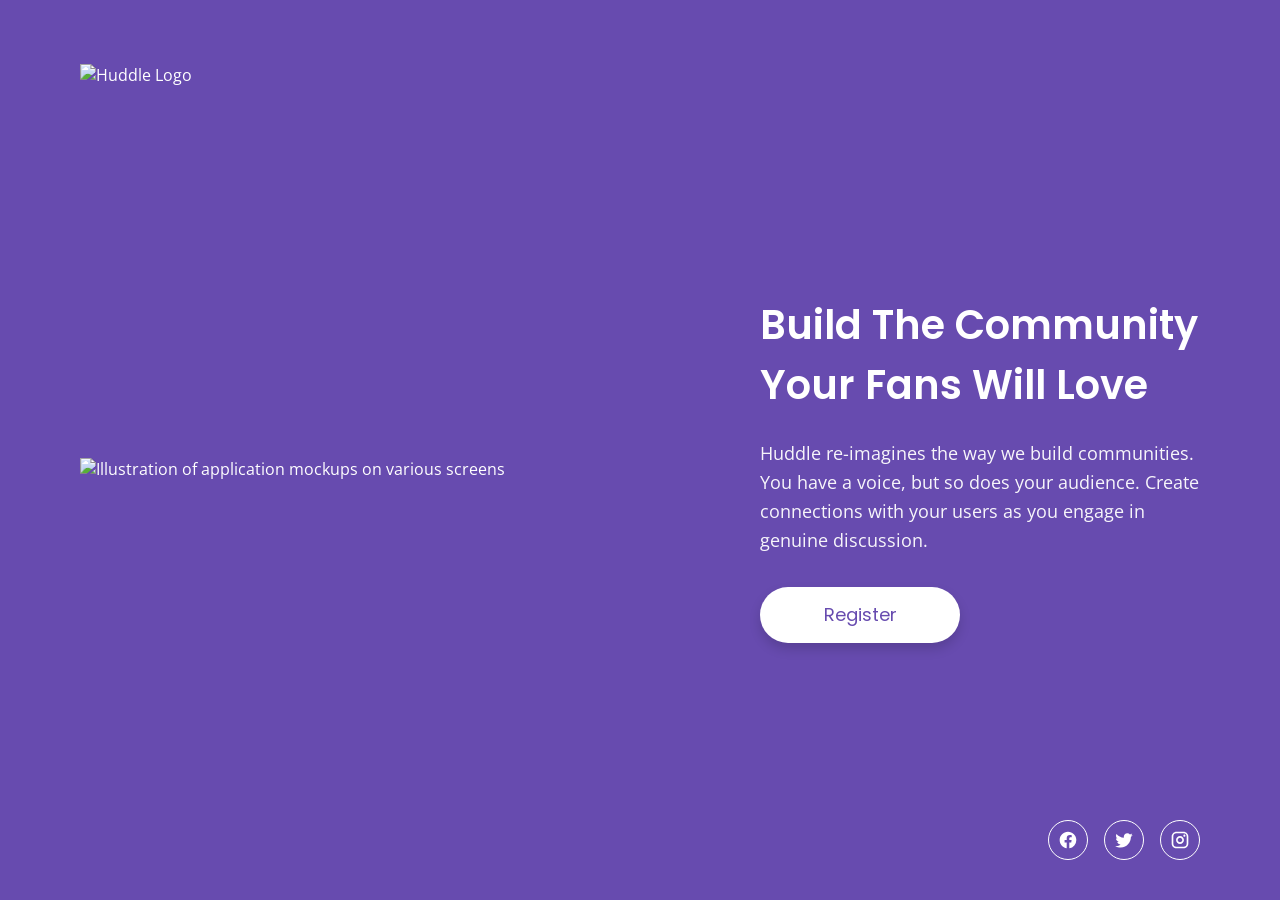
==== huddle-landing-page/index.html @ 29903f37 "Add the Huddle landing page markup and styles" ====
<!DOCTYPE html>
<html lang="en">
<head>
  <meta charset="UTF-8">
  <meta name="viewport" content="width=device-width, initial-scale=1.0">
  <title>Frontend Mentor | Huddle landing page with single introductory section</title>
  <link rel="icon" type="image/png" sizes="32x32" href="images/favicon-32x32.png">
  <link rel="preconnect" href="https://fonts.googleapis.com">
  <link rel="preconnect" href="https://fonts.gstatic.com" crossorigin>
  <link href="https://fonts.googleapis.com/css2?family=Open+Sans:wght@400&family=Poppins:wght@400;600&display=swap" rel="stylesheet">
  <style>
    :root {
      --purple-700: hsl(257, 40%, 49%);
      --magenta-400: hsl(300, 69%, 71%);
      --font-headings: 'Poppins', sans-serif;
      --font-body: 'Open Sans', sans-serif;
    }

    *, *::before, *::after {
      box-sizing: border-box;
    }

    body, h1, p {
      margin: 0;
      padding: 0;
    }

    body {
      background-color: var(--purple-700);
      background-image: url('images/bg-mobile.svg');
      background-repeat: no-repeat;
      background-position: top left;
      background-size: 100vw auto;
      font-family: var(--font-body);
      color: #fff;
      min-height: 100vh;
      display: flex;
      flex-direction: column;
    }

    @media (min-width: 768px) {
      body {
        background-image: url('images/bg-desktop.svg');
        background-size: auto;
        background-position: top left;
      }
    }

    .content-wrapper {
      max-width: 1440px;
      width: 100%;
      margin: 0 auto;
      display: flex;
      flex-direction: column;
      flex: 1;
    }

    header {
      padding: 2.5rem 2rem;
    }

    .logo {
      width: 120px;
      height: auto;
    }

    @media (min-width: 1024px) {
      header {
        padding: 4rem 5rem 0;
      }

      .logo {
        width: 200px;
      }
    }

    main {
      padding: 2rem 2rem 3rem;
      flex: 1;
      display: flex;
      flex-direction: column;
      align-items: center;
      text-align: center;
      gap: 3rem;
    }

    .img-col {
      width: 100%;
    }

    .hero-img {
      width: 100%;
      max-width: 500px;
      height: auto;
    }

    .text-col {
      display: flex;
      flex-direction: column;
      align-items: center;
      gap: 1.5rem;
    }

    @media (min-width: 1024px) {
      main {
        padding: 4rem 5rem 2rem;
        flex-direction: row;
        text-align: left;
        gap: 4rem;
      }

      .img-col {
        flex: 0 0 55%;
        max-width: 55%;
        text-align: left;
      }

      .hero-img {
        max-width: 100%;
      }

      .text-col {
        flex: 1;
        align-items: flex-start;
      }
    }

    h1 {
      font-family: var(--font-headings);
      font-weight: 600;
      font-size: 1.5rem;
      line-height: 1.5;
    }

    p {
      font-family: var(--font-body);
      font-weight: 400;
      font-size: 1rem;
      line-height: 1.6;
      opacity: 0.95;
    }

    @media (min-width: 1024px) {
      h1 {
        font-size: 2.5rem;
      }

      p {
        font-size: 1.125rem;
      }
    }

    .btn-register {
      display: inline-flex;
      align-items: center;
      justify-content: center;
      background-color: #fff;
      color: var(--purple-700);
      font-family: var(--font-headings);
      font-weight: 400;
      font-size: 1rem;
      border-radius: 999px;
      width: 200px;
      height: 2.5rem;
      border: none;
      text-decoration: none;
      cursor: pointer;
      box-shadow: 0 6px 12px rgba(0, 0, 0, 0.15);
      transition: background-color 0.2s ease, color 0.2s ease;
      margin-top: 0.5rem;
    }

    @media (min-width: 1024px) {
      .btn-register {
        height: 3.5rem;
        font-size: 1.125rem;
      }
    }

    .btn-register:hover,
    .btn-register:focus-visible {
      background-color: var(--magenta-400);
      color: #fff;
    }

    .btn-register:focus-visible {
      outline: 2px solid #fff;
      outline-offset: 4px;
    }

    footer {
      padding: 0 2rem 2.5rem;
      display: flex;
      justify-content: center;
    }

    .social-links {
      display: flex;
      gap: 1rem;
    }

    .social-links a {
      display: inline-flex;
      align-items: center;
      justify-content: center;
      width: 2rem;
      height: 2rem;
      border: 1px solid #fff;
      border-radius: 50%;
      color: #fff;
      text-decoration: none;
      transition: border-color 0.2s ease, color 0.2s ease;
    }

    .social-links svg {
      width: 1rem;
      height: 1rem;
      fill: currentColor;
      transition: fill 0.2s ease;
    }

    .social-links a:hover,
    .social-links a:focus-visible {
      border-color: var(--magenta-400);
      color: var(--magenta-400);
      outline: none;
    }

    .social-links a:focus-visible {
      outline: 2px solid var(--magenta-400);
      outline-offset: 4px;
    }

    @media (min-width: 1024px) {
      footer {
        padding: 0 5rem 2.5rem;
        justify-content: flex-end;
      }

      .social-links a {
        width: 2.5rem;
        height: 2.5rem;
      }

      .social-links svg {
        width: 1.25rem;
        height: 1.25rem;
      }
    }
  </style>
</head>
<body>
  <div class="content-wrapper">
    <header>
      <img src="images/logo.svg" alt="Huddle Logo" class="logo">
    </header>
    
    <main>
      <div class="img-col">
        <img src="images/illustration-mockups.svg" alt="Illustration of application mockups on various screens" class="hero-img">
      </div>
      <div class="text-col">
        <h1>Build The Community Your Fans Will Love</h1>
        <p>Huddle re-imagines the way we build communities. You have a voice, but so does your audience. Create connections with your users as you engage in genuine discussion.</p>
        <a href="#" class="btn-register">Register</a>
      </div>
    </main>

    <footer>
      <div class="social-links">
        <a href="#" aria-label="Facebook">
          <svg viewBox="0 0 24 24" xmlns="http://www.w3.org/2000/svg">
            <path d="M12 2.04C6.5 2.04 2 6.53 2 12.06C2 17.06 5.66 21.21 10.44 21.96V14.96H7.9V12.06H10.44V9.85C10.44 7.34 11.93 5.96 14.22 5.96C15.31 5.96 16.45 6.15 16.45 6.15V8.62H15.19C13.95 8.62 13.56 9.39 13.56 10.18V12.06H16.34L15.89 14.96H13.56V21.96A10 10 0 0 0 22 12.06C22 6.53 17.5 2.04 12 2.04Z"/>
          </svg>
        </a>
        <a href="#" aria-label="Twitter">
          <svg viewBox="0 0 24 24" xmlns="http://www.w3.org/2000/svg">
            <path d="M22.46 6C21.69 6.35 20.86 6.58 20 6.69C20.88 6.16 21.56 5.32 21.88 4.31C21.05 4.81 20.13 5.16 19.16 5.36C18.37 4.5 17.26 4 16 4C13.65 4 11.73 5.92 11.73 8.29C11.73 8.63 11.77 8.96 11.84 9.27C8.28 9.09 5.11 7.38 3 4.79C2.63 5.42 2.42 6.16 2.42 6.94C2.42 8.43 3.17 9.75 4.33 10.5C3.62 10.5 2.96 10.3 2.38 10V10.03C2.38 12.11 3.86 13.85 5.82 14.24C5.46 14.34 5.08 14.39 4.69 14.39C4.42 14.39 4.15 14.36 3.89 14.31C4.43 16.03 6.02 17.29 7.91 17.33C6.43 18.5 4.56 19.19 2.5 19.19C2.14 19.19 1.79 19.17 1.45 19.13C3.36 20.35 5.62 21.07 8.03 21.07C15.93 21.07 20.25 14.52 20.25 8.84C20.25 8.65 20.24 8.47 20.24 8.28C21.08 7.68 21.82 6.9 22.46 6Z"/>
          </svg>
        </a>
        <a href="#" aria-label="Instagram">
          <svg viewBox="0 0 24 24" xmlns="http://www.w3.org/2000/svg">
            <path d="M7.8 2H16.2C19.4 2 22 4.6 22 7.8V16.2C22 19.4 19.4 22 16.2 22H7.8C4.6 22 2 19.4 2 16.2V7.8C2 4.6 4.6 2 7.8 2ZM7.6 4C5.6 4 4 5.6 4 7.6V16.4C4 18.4 5.6 20 7.6 20H16.4C18.4 20 20 18.4 20 16.4V7.6C20 5.6 18.4 4 16.4 4H7.6ZM12 7.25C14.62 7.25 16.75 9.38 16.75 12C16.75 14.62 14.62 16.75 12 16.75C9.38 16.75 7.25 14.62 7.25 12C7.25 9.38 9.38 7.25 12 7.25ZM12 9.25C10.48 9.25 9.25 10.48 9.25 12C9.25 13.52 10.48 14.75 12 14.75C13.52 14.75 14.75 13.52 14.75 12C14.75 10.48 13.52 9.25 12 9.25ZM17.25 5.5C17.94 5.5 18.5 6.06 18.5 6.75C18.5 7.44 17.94 8 17.25 8C16.56 8 16 7.44 16 6.75C16 6.06 16.56 5.5 17.25 5.5Z"/>
          </svg>
        </a>
      </div>
    </footer>
  </div>
</body>
</html>
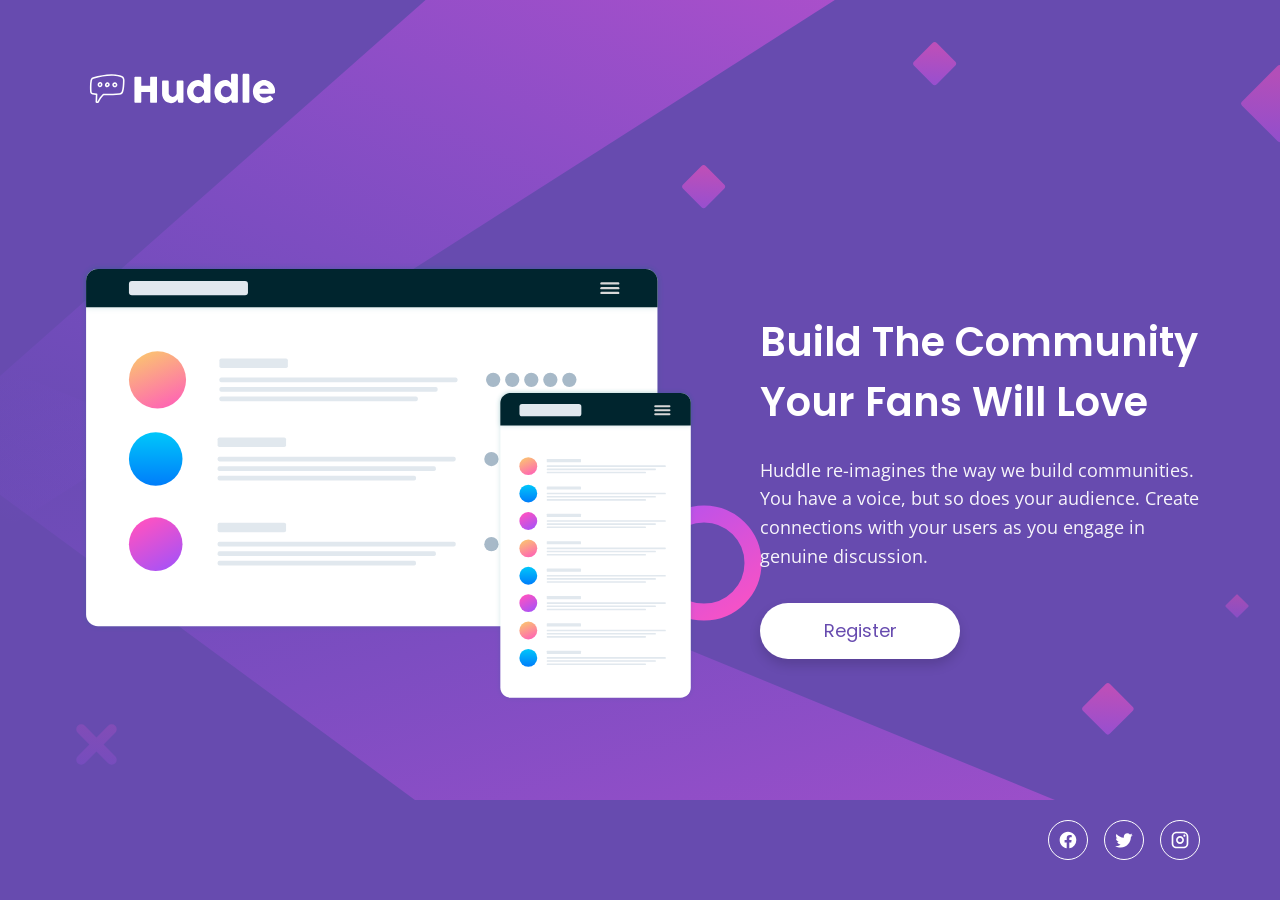
==== commit 052162a5: "Address the review findings on the Huddle page Styles move out of the inline <style> block into styl" ====
--- a/huddle-landing-page/index.html
+++ b/huddle-landing-page/index.html
@@ -8,254 +8,17 @@
   <link rel="preconnect" href="https://fonts.googleapis.com">
   <link rel="preconnect" href="https://fonts.gstatic.com" crossorigin>
   <link href="https://fonts.googleapis.com/css2?family=Open+Sans:wght@400&family=Poppins:wght@400;600&display=swap" rel="stylesheet">
-  <style>
-    :root {
-      --purple-700: hsl(257, 40%, 49%);
-      --magenta-400: hsl(300, 69%, 71%);
-      --font-headings: 'Poppins', sans-serif;
-      --font-body: 'Open Sans', sans-serif;
-    }
-
-    *, *::before, *::after {
-      box-sizing: border-box;
-    }
-
-    body, h1, p {
-      margin: 0;
-      padding: 0;
-    }
-
-    body {
-      background-color: var(--purple-700);
-      background-image: url('images/bg-mobile.svg');
-      background-repeat: no-repeat;
-      background-position: top left;
-      background-size: 100vw auto;
-      font-family: var(--font-body);
-      color: #fff;
-      min-height: 100vh;
-      display: flex;
-      flex-direction: column;
-    }
-
-    @media (min-width: 768px) {
-      body {
-        background-image: url('images/bg-desktop.svg');
-        background-size: auto;
-        background-position: top left;
-      }
-    }
-
-    .content-wrapper {
-      max-width: 1440px;
-      width: 100%;
-      margin: 0 auto;
-      display: flex;
-      flex-direction: column;
-      flex: 1;
-    }
-
-    header {
-      padding: 2.5rem 2rem;
-    }
-
-    .logo {
-      width: 120px;
-      height: auto;
-    }
-
-    @media (min-width: 1024px) {
-      header {
-        padding: 4rem 5rem 0;
-      }
-
-      .logo {
-        width: 200px;
-      }
-    }
-
-    main {
-      padding: 2rem 2rem 3rem;
-      flex: 1;
-      display: flex;
-      flex-direction: column;
-      align-items: center;
-      text-align: center;
-      gap: 3rem;
-    }
-
-    .img-col {
-      width: 100%;
-    }
-
-    .hero-img {
-      width: 100%;
-      max-width: 500px;
-      height: auto;
-    }
-
-    .text-col {
-      display: flex;
-      flex-direction: column;
-      align-items: center;
-      gap: 1.5rem;
-    }
-
-    @media (min-width: 1024px) {
-      main {
-        padding: 4rem 5rem 2rem;
-        flex-direction: row;
-        text-align: left;
-        gap: 4rem;
-      }
-
-      .img-col {
-        flex: 0 0 55%;
-        max-width: 55%;
-        text-align: left;
-      }
-
-      .hero-img {
-        max-width: 100%;
-      }
-
-      .text-col {
-        flex: 1;
-        align-items: flex-start;
-      }
-    }
-
-    h1 {
-      font-family: var(--font-headings);
-      font-weight: 600;
-      font-size: 1.5rem;
-      line-height: 1.5;
-    }
-
-    p {
-      font-family: var(--font-body);
-      font-weight: 400;
-      font-size: 1rem;
-      line-height: 1.6;
-      opacity: 0.95;
-    }
-
-    @media (min-width: 1024px) {
-      h1 {
-        font-size: 2.5rem;
-      }
-
-      p {
-        font-size: 1.125rem;
-      }
-    }
-
-    .btn-register {
-      display: inline-flex;
-      align-items: center;
-      justify-content: center;
-      background-color: #fff;
-      color: var(--purple-700);
-      font-family: var(--font-headings);
-      font-weight: 400;
-      font-size: 1rem;
-      border-radius: 999px;
-      width: 200px;
-      height: 2.5rem;
-      border: none;
-      text-decoration: none;
-      cursor: pointer;
-      box-shadow: 0 6px 12px rgba(0, 0, 0, 0.15);
-      transition: background-color 0.2s ease, color 0.2s ease;
-      margin-top: 0.5rem;
-    }
-
-    @media (min-width: 1024px) {
-      .btn-register {
-        height: 3.5rem;
-        font-size: 1.125rem;
-      }
-    }
-
-    .btn-register:hover,
-    .btn-register:focus-visible {
-      background-color: var(--magenta-400);
-      color: #fff;
-    }
-
-    .btn-register:focus-visible {
-      outline: 2px solid #fff;
-      outline-offset: 4px;
-    }
-
-    footer {
-      padding: 0 2rem 2.5rem;
-      display: flex;
-      justify-content: center;
-    }
-
-    .social-links {
-      display: flex;
-      gap: 1rem;
-    }
-
-    .social-links a {
-      display: inline-flex;
-      align-items: center;
-      justify-content: center;
-      width: 2rem;
-      height: 2rem;
-      border: 1px solid #fff;
-      border-radius: 50%;
-      color: #fff;
-      text-decoration: none;
-      transition: border-color 0.2s ease, color 0.2s ease;
-    }
-
-    .social-links svg {
-      width: 1rem;
-      height: 1rem;
-      fill: currentColor;
-      transition: fill 0.2s ease;
-    }
-
-    .social-links a:hover,
-    .social-links a:focus-visible {
-      border-color: var(--magenta-400);
-      color: var(--magenta-400);
-      outline: none;
-    }
-
-    .social-links a:focus-visible {
-      outline: 2px solid var(--magenta-400);
-      outline-offset: 4px;
-    }
-
-    @media (min-width: 1024px) {
-      footer {
-        padding: 0 5rem 2.5rem;
-        justify-content: flex-end;
-      }
-
-      .social-links a {
-        width: 2.5rem;
-        height: 2.5rem;
-      }
-
-      .social-links svg {
-        width: 1.25rem;
-        height: 1.25rem;
-      }
-    }
-  </style>
+  <link rel="stylesheet" href="styles.css">
 </head>
 <body>
+  <a class="skip-link" href="#main">Skip to main content</a>
+
   <div class="content-wrapper">
     <header>
       <img src="images/logo.svg" alt="Huddle Logo" class="logo">
     </header>
-    
-    <main>
+
+    <main id="main" tabindex="-1">
       <div class="img-col">
         <img src="images/illustration-mockups.svg" alt="Illustration of application mockups on various screens" class="hero-img">
       </div>
--- a/huddle-landing-page/styles.css
+++ b/huddle-landing-page/styles.css
@@ -0,0 +1,265 @@
+:root {
+  --purple-700: hsl(257, 40%, 49%);
+  --magenta-400: hsl(300, 69%, 71%);
+  --font-headings: 'Poppins', sans-serif;
+  --font-body: 'Open Sans', sans-serif;
+}
+
+*, *::before, *::after {
+  box-sizing: border-box;
+}
+
+body, h1, p {
+  margin: 0;
+  padding: 0;
+}
+
+body {
+  background-color: var(--purple-700);
+  background-image: url('images/bg-mobile.svg');
+  background-repeat: no-repeat;
+  background-position: top left;
+  background-size: 100vw auto;
+  font-family: var(--font-body);
+  color: #fff;
+  min-height: 100vh;
+  display: flex;
+  flex-direction: column;
+}
+
+@media (min-width: 768px) {
+  body {
+    background-image: url('images/bg-desktop.svg');
+    background-size: auto;
+    background-position: top left;
+  }
+}
+
+.skip-link {
+  position: absolute;
+  top: 0.5rem;
+  left: 0.5rem;
+  z-index: 1;
+  transform: translateY(-300%);
+  background-color: #fff;
+  color: var(--purple-700);
+  font-family: var(--font-headings);
+  padding: 0.5rem 1rem;
+  border-radius: 0.25rem;
+  text-decoration: none;
+  transition: transform 0.2s ease;
+}
+
+.skip-link:focus {
+  transform: translateY(0);
+  outline: 2px solid var(--magenta-400);
+  outline-offset: 2px;
+}
+
+main:focus {
+  outline: none;
+}
+
+.content-wrapper {
+  max-width: 1440px;
+  width: 100%;
+  margin: 0 auto;
+  display: flex;
+  flex-direction: column;
+  flex: 1;
+}
+
+header {
+  padding: 2.5rem 2rem;
+}
+
+.logo {
+  width: 120px;
+  height: auto;
+}
+
+@media (min-width: 1024px) {
+  header {
+    padding: 4rem 5rem 0;
+  }
+
+  .logo {
+    width: 200px;
+  }
+}
+
+main {
+  padding: 2rem 2rem 3rem;
+  flex: 1;
+  display: flex;
+  flex-direction: column;
+  align-items: center;
+  text-align: center;
+  gap: 3rem;
+}
+
+.img-col {
+  width: 100%;
+}
+
+.hero-img {
+  width: 100%;
+  max-width: 500px;
+  height: auto;
+}
+
+.text-col {
+  display: flex;
+  flex-direction: column;
+  align-items: center;
+  gap: 1.5rem;
+}
+
+@media (min-width: 1024px) {
+  main {
+    padding: 4rem 5rem 2rem;
+    flex-direction: row;
+    text-align: left;
+    gap: 4rem;
+  }
+
+  .img-col {
+    flex: 0 0 55%;
+    max-width: 55%;
+    text-align: left;
+  }
+
+  .hero-img {
+    max-width: 100%;
+  }
+
+  .text-col {
+    flex: 1;
+    align-items: flex-start;
+  }
+}
+
+h1 {
+  font-family: var(--font-headings);
+  font-weight: 600;
+  font-size: 1.5rem;
+  line-height: 1.5;
+}
+
+p {
+  font-family: var(--font-body);
+  font-weight: 400;
+  font-size: 1rem;
+  line-height: 1.6;
+  opacity: 0.95;
+}
+
+@media (min-width: 1024px) {
+  h1 {
+    font-size: 2.5rem;
+  }
+
+  p {
+    font-size: 1.125rem;
+  }
+}
+
+.btn-register {
+  display: inline-flex;
+  align-items: center;
+  justify-content: center;
+  background-color: #fff;
+  color: var(--purple-700);
+  font-family: var(--font-headings);
+  font-weight: 400;
+  font-size: 1rem;
+  border-radius: 999px;
+  min-width: 12.5rem;
+  min-height: 2.5rem;
+  padding: 0.5rem 2rem;
+  border: none;
+  text-decoration: none;
+  cursor: pointer;
+  box-shadow: 0 6px 12px rgba(0, 0, 0, 0.15);
+  transition: background-color 0.2s ease, color 0.2s ease;
+  margin-top: 0.5rem;
+}
+
+@media (min-width: 1024px) {
+  .btn-register {
+    min-height: 3.5rem;
+    padding: 0.875rem 2.5rem;
+    font-size: 1.125rem;
+  }
+}
+
+.btn-register:hover,
+.btn-register:focus-visible {
+  background-color: var(--magenta-400);
+  color: #fff;
+}
+
+.btn-register:focus-visible {
+  outline: 2px solid #fff;
+  outline-offset: 4px;
+}
+
+footer {
+  padding: 0 2rem 2.5rem;
+  display: flex;
+  justify-content: center;
+}
+
+.social-links {
+  display: flex;
+  gap: 1rem;
+}
+
+.social-links a {
+  display: inline-flex;
+  align-items: center;
+  justify-content: center;
+  width: 2rem;
+  height: 2rem;
+  border: 1px solid #fff;
+  border-radius: 50%;
+  color: #fff;
+  text-decoration: none;
+  transition: border-color 0.2s ease, color 0.2s ease;
+}
+
+.social-links svg {
+  width: 1rem;
+  height: 1rem;
+  fill: currentColor;
+  transition: fill 0.2s ease;
+}
+
+.social-links a:hover,
+.social-links a:focus-visible {
+  border-color: var(--magenta-400);
+  color: var(--magenta-400);
+  outline: none;
+}
+
+.social-links a:focus-visible {
+  outline: 2px solid var(--magenta-400);
+  outline-offset: 4px;
+}
+
+@media (min-width: 1024px) {
+  footer {
+    padding: 0 5rem 2.5rem;
+    justify-content: flex-end;
+  }
+
+  .social-links a {
+    width: 2.5rem;
+    height: 2.5rem;
+  }
+
+  .social-links svg {
+    width: 1.25rem;
+    height: 1.25rem;
+  }
+}
